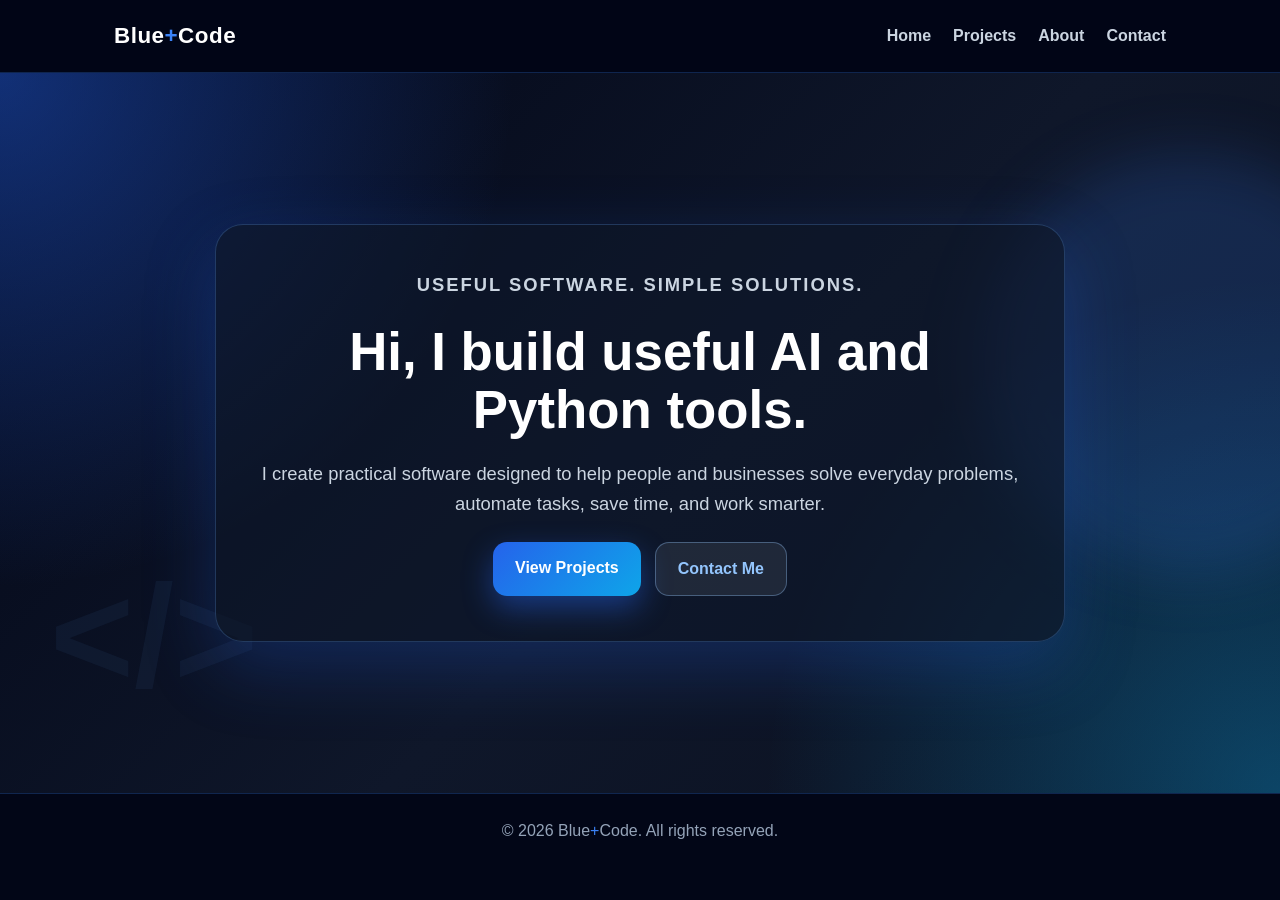
==== index.html @ 70f8fcdc "Add files via upload" ====
<!DOCTYPE html>
<html lang="en">
<head>
  <meta charset="UTF-8" />
  <meta name="viewport" content="width=device-width, initial-scale=1.0" />
  <title>Blue<span style="color:#3b82f6;">+</span>Code</title>
  <link rel="stylesheet" href="style.css" />
</head>
<body>
  <header class="site-header">
    <nav class="navbar">
      <a href="index.html" class="logo">Blue<span style="color:#3b82f6;">+</span>Code</a>
      <div class="nav-links">
        <a href="index.html">Home</a>
        <a href="projects.html">Projects</a>
        <a href="about.html">About</a>
        <a href="contact.html">Contact</a>
      </div>
    </nav>
  </header>

  <main class="hero">
    <section class="hero-content">
      <p class="tagline">Useful software. Simple solutions.</p>
      <h1>Hi, I build useful AI and Python tools.</h1>
      <p>
        I create practical software designed to help people and businesses solve everyday problems,
        automate tasks, save time, and work smarter.
      </p>
      <div class="hero-buttons">
        <a href="projects.html" class="btn primary">View Projects</a>
        <a href="contact.html" class="btn secondary">Contact Me</a>
      </div>
    </section>
  </main>

  <footer>
    <p>© 2026 Blue<span style="color:#3b82f6;">+</span>Code. All rights reserved.</p>
  </footer>
</body>
</html>
---- style.css ----
* {
  margin: 0;
  padding: 0;
  box-sizing: border-box;
}

body {
  font-family: Arial, Helvetica, sans-serif;
  background: #020617;
  color: #e5e7eb;
  line-height: 1.6;
}

/* HEADER */
.site-header {
  background: rgba(2, 6, 23, 0.85);
  backdrop-filter: blur(14px);
  border-bottom: 1px solid rgba(59, 130, 246, 0.25);
  position: sticky;
  top: 0;
  z-index: 10;
}

.navbar {
  max-width: 1100px;
  margin: 0 auto;
  padding: 18px 24px;
  display: flex;
  justify-content: space-between;
  align-items: center;
}

.logo {
  font-size: 1.4rem;
  font-weight: 800;
  color: #ffffff;
  text-decoration: none;
  letter-spacing: 0.5px;
}

.nav-links {
  display: flex;
  gap: 22px;
}

.nav-links a {
  text-decoration: none;
  color: #cbd5e1;
  font-weight: 600;
  transition: 0.25s ease;
}

.nav-links a:hover {
  color: #60a5fa;
  text-shadow: 0 0 12px #3b82f6;
}

/* HERO */
.hero {
  min-height: 80vh;
  display: flex;
  align-items: center;
  justify-content: center;
  padding: 70px 24px;
  background:
    radial-gradient(circle at top left, rgba(37, 99, 235, 0.45), transparent 35%),
    radial-gradient(circle at bottom right, rgba(14, 165, 233, 0.35), transparent 35%),
    linear-gradient(135deg, #020617, #0f172a 55%, #0b1120);
  position: relative;
  overflow: hidden;
}

.hero::before {
  content: "";
  position: absolute;
  width: 420px;
  height: 420px;
  border-radius: 50%;
  background: rgba(59, 130, 246, 0.18);
  filter: blur(30px);
  top: 80px;
  right: -120px;
}

.hero::after {
  content: "</>";
  position: absolute;
  bottom: 40px;
  left: 50px;
  font-size: 9rem;
  font-weight: bold;
  color: rgba(96, 165, 250, 0.06);
}

.hero-content {
  max-width: 850px;
  text-align: center;
  position: relative;
  z-index: 2;
  padding: 45px;
  border-radius: 28px;
  background: rgba(15, 23, 42, 0.65);
  border: 1px solid rgba(96, 165, 250, 0.25);
  box-shadow: 0 25px 70px rgba(37, 99, 235, 0.25);
}

.tagline {
  color: #60a5fa;
  font-weight: bold;
  margin-bottom: 12px;
  text-transform: uppercase;
  letter-spacing: 2px;
}

h1 {
  font-size: 3.3rem;
  line-height: 1.1;
  margin-bottom: 20px;
  color: #ffffff;
}

.hero-content p {
  font-size: 1.15rem;
  color: #cbd5e1;
  margin-bottom: 24px;
}

/* BUTTONS */
.hero-buttons {
  display: flex;
  justify-content: center;
  gap: 14px;
  flex-wrap: wrap;
}

.btn {
  display: inline-block;
  padding: 13px 22px;
  border-radius: 14px;
  text-decoration: none;
  font-weight: bold;
  transition: 0.25s ease;
}

.btn.primary {
  background: linear-gradient(135deg, #2563eb, #0ea5e9);
  color: #ffffff;
  box-shadow: 0 12px 30px rgba(37, 99, 235, 0.45);
}

.btn.primary:hover {
  transform: translateY(-3px);
  box-shadow: 0 18px 40px rgba(37, 99, 235, 0.65);
}

.btn.secondary {
  background: rgba(255, 255, 255, 0.08);
  color: #93c5fd;
  border: 1px solid rgba(147, 197, 253, 0.35);
}

.btn.secondary:hover {
  background: rgba(59, 130, 246, 0.18);
  transform: translateY(-3px);
}

/* OTHER PAGES */
.page-container {
  max-width: 1000px;
  margin: 0 auto;
  padding: 70px 24px;
  min-height: 75vh;
}

.page-title {
  text-align: center;
  margin-bottom: 40px;
}

.page-title p {
  color: #94a3b8;
  font-size: 1.1rem;
}

.empty-section,
.about-card {
  background: rgba(15, 23, 42, 0.8);
  border: 1px solid rgba(96, 165, 250, 0.25);
  border-radius: 22px;
  box-shadow: 0 20px 50px rgba(37, 99, 235, 0.18);
}

.empty-section {
  min-height: 300px;
}

.about-card {
  padding: 40px;
}

.about-card p {
  color: #cbd5e1;
  margin-bottom: 18px;
  font-size: 1.08rem;
}

/* FOOTER */
footer {
  text-align: center;
  padding: 24px;
  color: #94a3b8;
  background: #020617;
  border-top: 1px solid rgba(59, 130, 246, 0.25);
}

/* MOBILE */
@media (max-width: 700px) {
  .navbar {
    flex-direction: column;
    gap: 14px;
  }

  .nav-links {
    gap: 14px;
    flex-wrap: wrap;
    justify-content: center;
  }

  h1 {
    font-size: 2.3rem;
  }

  .hero-content {
    padding: 30px 22px;
  }

  .about-card {
    padding: 28px;
  }
}

@media (max-width: 480px) {
  .hero {
    padding: 50px 16px;
    min-height: 85vh;
  }

  .hero-content {
    padding: 26px 18px;
    border-radius: 22px;
  }

  h1 {
    font-size: 2rem;
  }

  .hero-content p {
    font-size: 1rem;
  }

  .btn {
    width: 100%;
    text-align: center;
  }

  .hero-buttons {
    width: 100%;
  }

  .nav-links a {
    font-size: 0.95rem;
  }

  .logo {
    font-size: 1.25rem;
  }
}
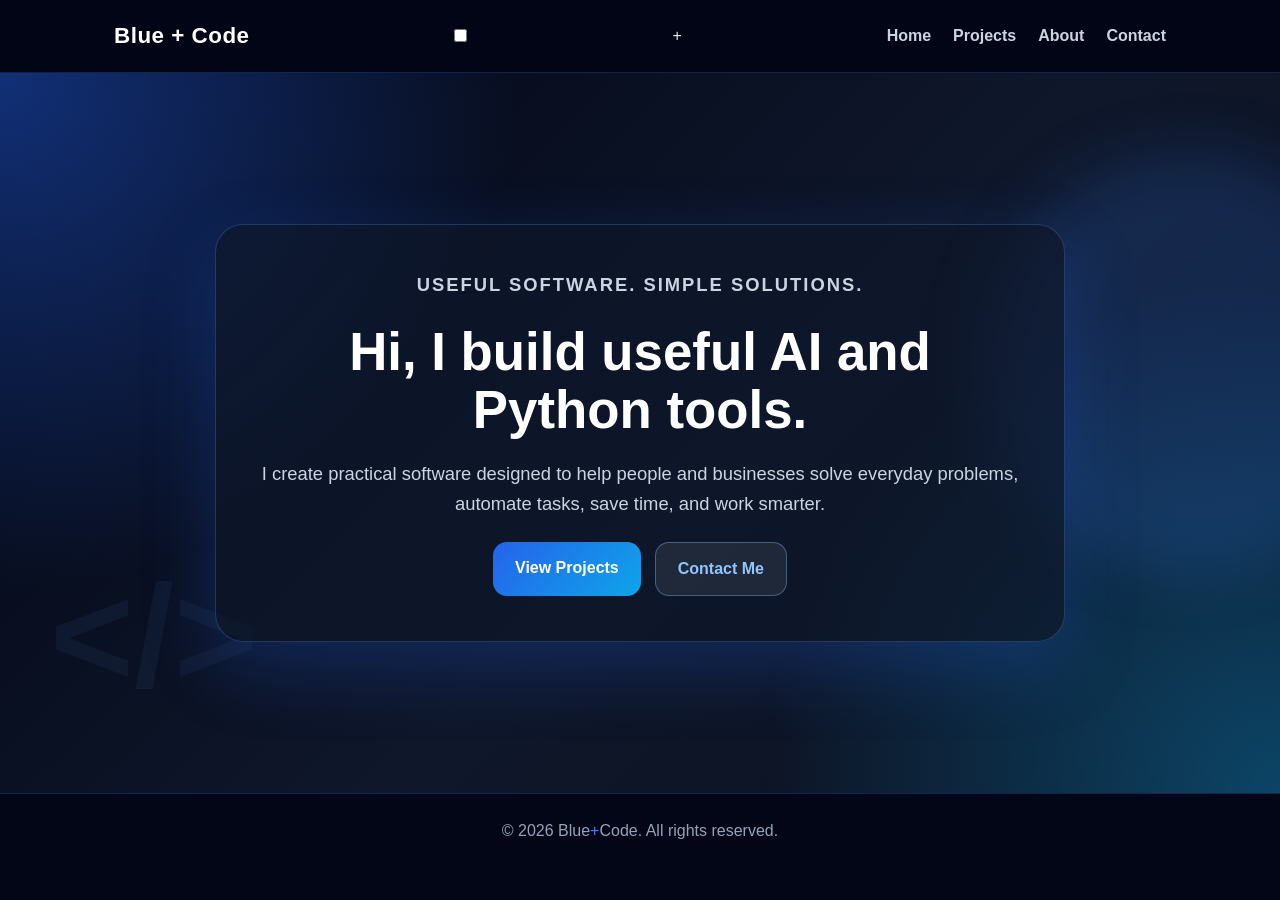
==== commit cb21447a: "Update index.html" ====
--- a/index.html
+++ b/index.html
@@ -3,13 +3,23 @@
 <head>
   <meta charset="UTF-8" />
   <meta name="viewport" content="width=device-width, initial-scale=1.0" />
-  <title>Blue<span style="color:#3b82f6;">+</span>Code</title>
+  <title>Blue+Code</title>
   <link rel="stylesheet" href="style.css" />
 </head>
 <body>
   <header class="site-header">
     <nav class="navbar">
-      <a href="index.html" class="logo">Blue<span style="color:#3b82f6;">+</span>Code</a>
+      <a href="index.html" class="logo">
+  Blue
+  <span class="mobile-menu-plus">+</span>
+  Code
+</a>
+
+<input type="checkbox" id="mobile-menu-toggle">
+
+<label for="mobile-menu-toggle" class="mobile-menu-btn">
+  +
+</label>
       <div class="nav-links">
         <a href="index.html">Home</a>
         <a href="projects.html">Projects</a>
--- a/style.css
+++ b/style.css
@@ -274,4 +274,94 @@
   .logo {
     font-size: 1.25rem;
   }
+}
+
+/* REMOVE TAP / FOCUS SQUARES COMPLETELY */
+* {
+  -webkit-tap-highlight-color: transparent !important;
+}
+
+a,
+button,
+.btn,
+input,
+textarea,
+select,
+a:focus,
+a:active,
+a:focus-visible,
+button:focus,
+button:active,
+button:focus-visible,
+.btn:focus,
+.btn:active,
+.btn:focus-visible {
+  outline: none !important;
+  box-shadow: none !important;
+}
+
+/*Contact form*/
+.contact-form {
+  max-width: 600px;
+  margin: 40px auto;
+  padding: 32px;
+  display: flex;
+  flex-direction: column;
+  gap: 16px;
+  background: rgba(15, 23, 42, 0.65);
+  border: 1px solid rgba(96, 165, 250, 0.25);
+  border-radius: 24px;
+  box-shadow: 0 25px 70px rgba(37, 99, 235, 0.18);
+}
+
+.contact-form input,
+.contact-form select,
+.contact-form textarea {
+  width: 100%;
+  padding: 15px 16px;
+  border-radius: 14px;
+  border: 1px solid rgba(96, 165, 250, 0.35);
+  background: rgba(2, 6, 23, 0.85);
+  color: #ffffff;
+  font-size: 1rem;
+  outline: none;
+}
+
+.contact-form input::placeholder,
+.contact-form textarea::placeholder {
+  color: #94a3b8;
+}
+
+.phone-row {
+  display: flex;
+  gap: 12px;
+}
+
+.phone-row select {
+  max-width: 130px;
+}
+
+.contact-form textarea {
+  min-height: 140px;
+  resize: vertical;
+}
+
+.contact-form button {
+  margin-top: 8px;
+  border: none;
+  cursor: pointer;
+}
+
+@media (max-width: 600px) {
+  .contact-form {
+    padding: 24px 18px;
+  }
+
+  .phone-row {
+    flex-direction: column;
+  }
+
+  .phone-row select {
+    max-width: 100%;
+  }
 }
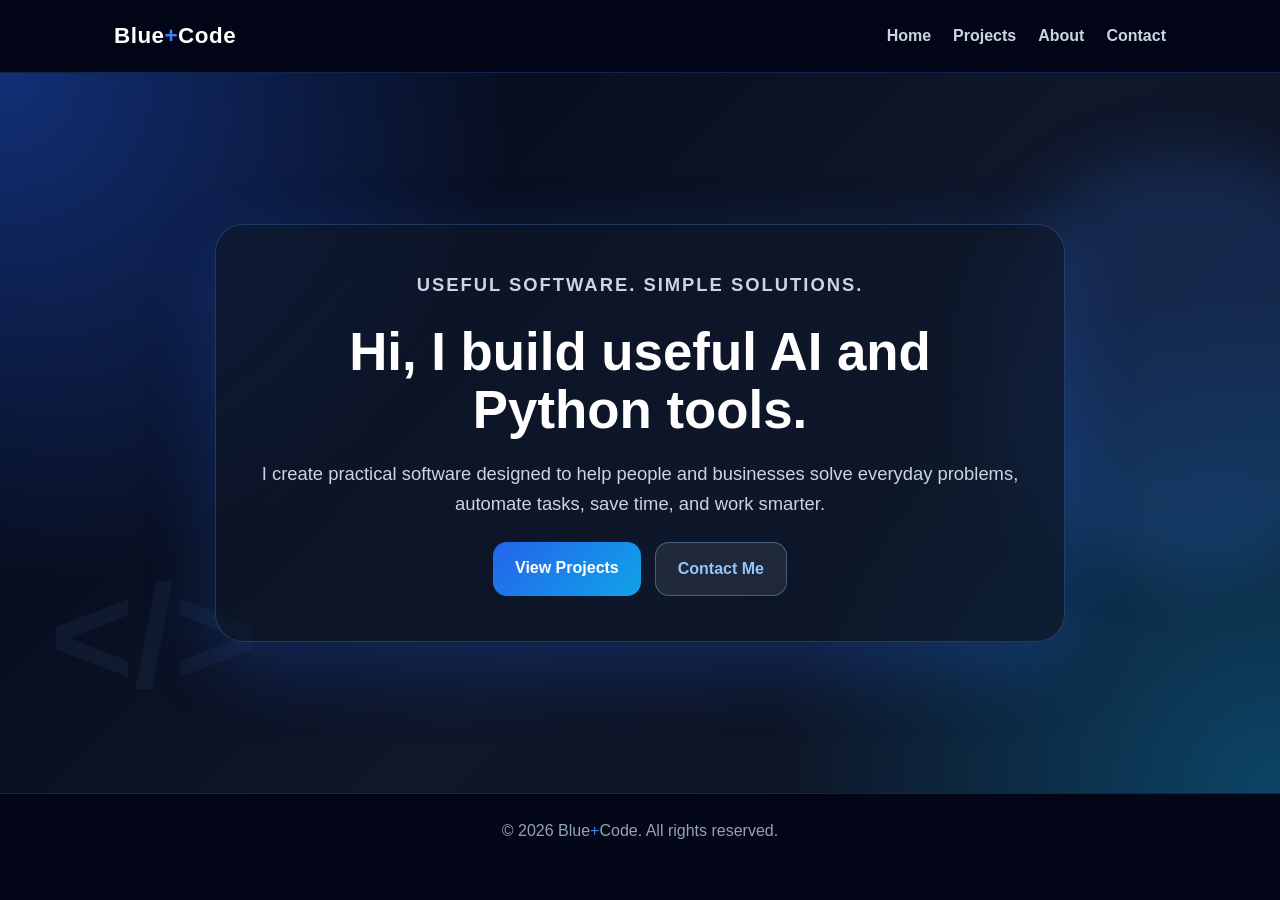
==== commit 9b6f3fe7: "Update index.html" ====
--- a/index.html
+++ b/index.html
@@ -9,17 +9,7 @@
 <body>
   <header class="site-header">
     <nav class="navbar">
-      <a href="index.html" class="logo">
-  Blue
-  <span class="mobile-menu-plus">+</span>
-  Code
-</a>
-
-<input type="checkbox" id="mobile-menu-toggle">
-
-<label for="mobile-menu-toggle" class="mobile-menu-btn">
-  +
-</label>
+      <a href="index.html" class="logo">Blue<span style="color:#3b82f6;">+</span>Code</a>
       <div class="nav-links">
         <a href="index.html">Home</a>
         <a href="projects.html">Projects</a>
--- a/style.css
+++ b/style.css
@@ -364,4 +364,5 @@
   .phone-row select {
     max-width: 100%;
   }
-}+}
+
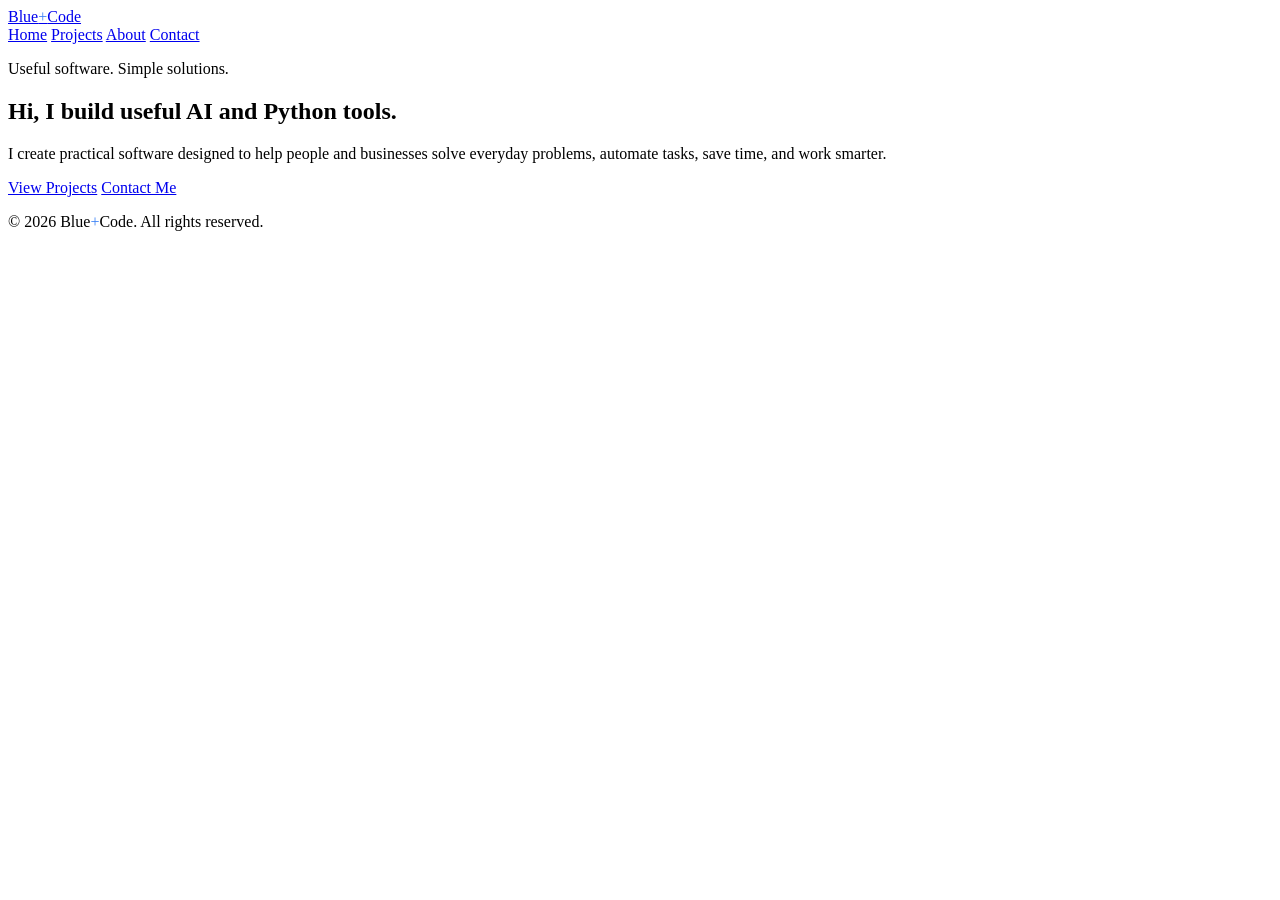
==== commit e70e8ed5: "Update index.html" ====
--- a/index.html
+++ b/index.html
@@ -4,7 +4,7 @@
   <meta charset="UTF-8" />
   <meta name="viewport" content="width=device-width, initial-scale=1.0" />
   <title>Blue+Code</title>
-  <link rel="stylesheet" href="style.css" />
+  <link rel="stylesheet" ref="style.css" />
 </head>
 <body>
   <header class="site-header">
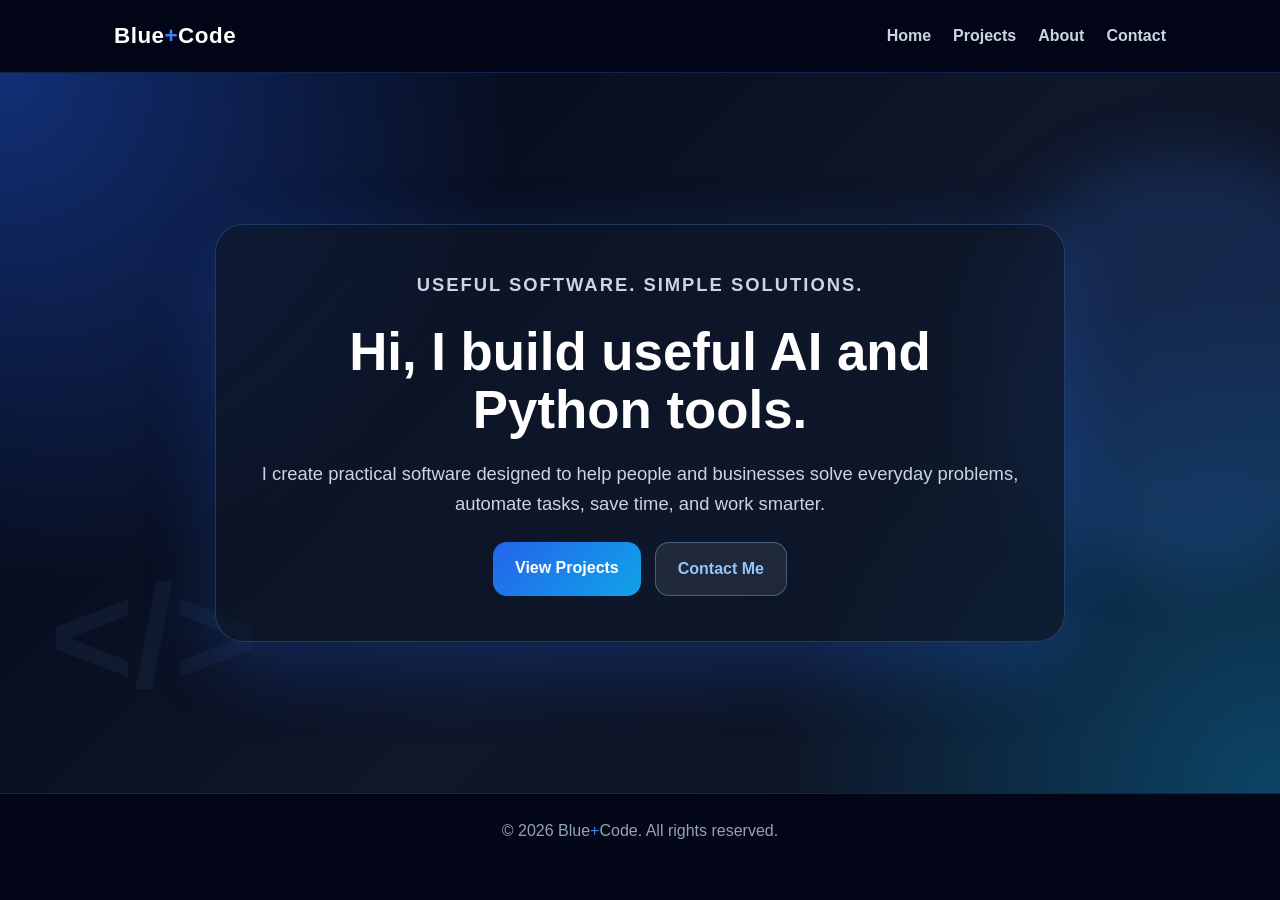
==== commit 24be8ff4: "Update index.html" ====
--- a/index.html
+++ b/index.html
@@ -4,12 +4,16 @@
   <meta charset="UTF-8" />
   <meta name="viewport" content="width=device-width, initial-scale=1.0" />
   <title>Blue+Code</title>
-  <link rel="stylesheet" ref="style.css" />
+  <link rel="stylesheet" href="style.css" />
 </head>
+
 <body>
   <header class="site-header">
     <nav class="navbar">
-      <a href="index.html" class="logo">Blue<span style="color:#3b82f6;">+</span>Code</a>
+      <a href="index.html" class="logo">
+        Blue<span style="color:#3b82f6;">+</span>Code
+      </a>
+
       <div class="nav-links">
         <a href="index.html">Home</a>
         <a href="projects.html">Projects</a>
@@ -22,11 +26,14 @@
   <main class="hero">
     <section class="hero-content">
       <p class="tagline">Useful software. Simple solutions.</p>
+
       <h1>Hi, I build useful AI and Python tools.</h1>
+
       <p>
         I create practical software designed to help people and businesses solve everyday problems,
         automate tasks, save time, and work smarter.
       </p>
+
       <div class="hero-buttons">
         <a href="projects.html" class="btn primary">View Projects</a>
         <a href="contact.html" class="btn secondary">Contact Me</a>
@@ -38,4 +45,4 @@
     <p>© 2026 Blue<span style="color:#3b82f6;">+</span>Code. All rights reserved.</p>
   </footer>
 </body>
-</html>
+</html>
--- a/style.css
+++ b/style.css
@@ -0,0 +1,367 @@
+* {
+  margin: 0;
+  padding: 0;
+  box-sizing: border-box;
+}
+
+body {
+  font-family: Arial, Helvetica, sans-serif;
+  background: #020617;
+  color: #e5e7eb;
+  line-height: 1.6;
+}
+
+/* HEADER */
+.site-header {
+  background: rgba(2, 6, 23, 0.85);
+  backdrop-filter: blur(14px);
+  border-bottom: 1px solid rgba(59, 130, 246, 0.25);
+  position: sticky;
+  top: 0;
+  z-index: 10;
+}
+
+.navbar {
+  max-width: 1100px;
+  margin: 0 auto;
+  padding: 18px 24px;
+  display: flex;
+  justify-content: space-between;
+  align-items: center;
+}
+
+.logo {
+  font-size: 1.4rem;
+  font-weight: 800;
+  color: #ffffff;
+  text-decoration: none;
+  letter-spacing: 0.5px;
+}
+
+.nav-links {
+  display: flex;
+  gap: 22px;
+}
+
+.nav-links a {
+  text-decoration: none;
+  color: #cbd5e1;
+  font-weight: 600;
+  transition: 0.25s ease;
+}
+
+.nav-links a:hover {
+  color: #60a5fa;
+  text-shadow: 0 0 12px #3b82f6;
+}
+
+/* HERO */
+.hero {
+  min-height: 80vh;
+  display: flex;
+  align-items: center;
+  justify-content: center;
+  padding: 70px 24px;
+  background:
+    radial-gradient(circle at top left, rgba(37, 99, 235, 0.45), transparent 35%),
+    radial-gradient(circle at bottom right, rgba(14, 165, 233, 0.35), transparent 35%),
+    linear-gradient(135deg, #020617, #0f172a 55%, #0b1120);
+  position: relative;
+  overflow: hidden;
+}
+
+.hero::before {
+  content: "";
+  position: absolute;
+  width: 420px;
+  height: 420px;
+  border-radius: 50%;
+  background: rgba(59, 130, 246, 0.18);
+  filter: blur(30px);
+  top: 80px;
+  right: -120px;
+}
+
+.hero::after {
+  content: "</>";
+  position: absolute;
+  bottom: 40px;
+  left: 50px;
+  font-size: 9rem;
+  font-weight: bold;
+  color: rgba(96, 165, 250, 0.06);
+}
+
+.hero-content {
+  max-width: 850px;
+  text-align: center;
+  position: relative;
+  z-index: 2;
+  padding: 45px;
+  border-radius: 28px;
+  background: rgba(15, 23, 42, 0.65);
+  border: 1px solid rgba(96, 165, 250, 0.25);
+  box-shadow: 0 25px 70px rgba(37, 99, 235, 0.25);
+}
+
+.tagline {
+  color: #60a5fa;
+  font-weight: bold;
+  margin-bottom: 12px;
+  text-transform: uppercase;
+  letter-spacing: 2px;
+}
+
+h1 {
+  font-size: 3.3rem;
+  line-height: 1.1;
+  margin-bottom: 20px;
+  color: #ffffff;
+}
+
+.hero-content p {
+  font-size: 1.15rem;
+  color: #cbd5e1;
+  margin-bottom: 24px;
+}
+
+/* BUTTONS */
+.hero-buttons {
+  display: flex;
+  justify-content: center;
+  gap: 14px;
+  flex-wrap: wrap;
+}
+
+.btn {
+  display: inline-block;
+  padding: 13px 22px;
+  border-radius: 14px;
+  text-decoration: none;
+  font-weight: bold;
+  transition: 0.25s ease;
+}
+
+.btn.primary {
+  background: linear-gradient(135deg, #2563eb, #0ea5e9);
+  color: #ffffff;
+  box-shadow: 0 12px 30px rgba(37, 99, 235, 0.45);
+}
+
+.btn.primary:hover {
+  transform: translateY(-3px);
+  box-shadow: 0 18px 40px rgba(37, 99, 235, 0.65);
+}
+
+.btn.secondary {
+  background: rgba(255, 255, 255, 0.08);
+  color: #93c5fd;
+  border: 1px solid rgba(147, 197, 253, 0.35);
+}
+
+.btn.secondary:hover {
+  background: rgba(59, 130, 246, 0.18);
+  transform: translateY(-3px);
+}
+
+/* OTHER PAGES */
+.page-container {
+  max-width: 1000px;
+  margin: 0 auto;
+  padding: 70px 24px;
+  min-height: 75vh;
+}
+
+.page-title {
+  text-align: center;
+  margin-bottom: 40px;
+}
+
+.page-title p {
+  color: #94a3b8;
+  font-size: 1.1rem;
+}
+
+.empty-section,
+.about-card {
+  background: rgba(15, 23, 42, 0.8);
+  border: 1px solid rgba(96, 165, 250, 0.25);
+  border-radius: 22px;
+  box-shadow: 0 20px 50px rgba(37, 99, 235, 0.18);
+}
+
+.empty-section {
+  min-height: 300px;
+}
+
+.about-card {
+  padding: 40px;
+}
+
+.about-card p {
+  color: #cbd5e1;
+  margin-bottom: 18px;
+  font-size: 1.08rem;
+}
+
+/* FOOTER */
+footer {
+  text-align: center;
+  padding: 24px;
+  color: #94a3b8;
+  background: #020617;
+  border-top: 1px solid rgba(59, 130, 246, 0.25);
+}
+
+/* MOBILE */
+@media (max-width: 700px) {
+  .navbar {
+    flex-direction: column;
+    gap: 14px;
+  }
+
+  .nav-links {
+    gap: 14px;
+    flex-wrap: wrap;
+    justify-content: center;
+  }
+
+  h1 {
+    font-size: 2.3rem;
+  }
+
+  .hero-content {
+    padding: 30px 22px;
+  }
+
+  .about-card {
+    padding: 28px;
+  }
+}
+
+@media (max-width: 480px) {
+  .hero {
+    padding: 50px 16px;
+    min-height: 85vh;
+  }
+
+  .hero-content {
+    padding: 26px 18px;
+    border-radius: 22px;
+  }
+
+  h1 {
+    font-size: 2rem;
+  }
+
+  .hero-content p {
+    font-size: 1rem;
+  }
+
+  .btn {
+    width: 100%;
+    text-align: center;
+  }
+
+  .hero-buttons {
+    width: 100%;
+  }
+
+  .nav-links a {
+    font-size: 0.95rem;
+  }
+
+  .logo {
+    font-size: 1.25rem;
+  }
+}
+
+/* REMOVE TAP / FOCUS SQUARES COMPLETELY */
+* {
+  -webkit-tap-highlight-color: transparent !important;
+}
+
+a,
+button,
+.btn,
+input,
+textarea,
+select,
+a:focus,
+a:active,
+a:focus-visible,
+button:focus,
+button:active,
+button:focus-visible,
+.btn:focus,
+.btn:active,
+.btn:focus-visible {
+  outline: none !important;
+  box-shadow: none !important;
+}
+
+/* CONTACT FORM */
+.contact-form {
+  max-width: 600px;
+  margin: 40px auto;
+  padding: 32px;
+  display: flex;
+  flex-direction: column;
+  gap: 16px;
+  background: rgba(15, 23, 42, 0.65);
+  border: 1px solid rgba(96, 165, 250, 0.25);
+  border-radius: 24px;
+  box-shadow: 0 25px 70px rgba(37, 99, 235, 0.18);
+}
+
+.contact-form input,
+.contact-form select,
+.contact-form textarea {
+  width: 100%;
+  padding: 15px 16px;
+  border-radius: 14px;
+  border: 1px solid rgba(96, 165, 250, 0.35);
+  background: rgba(2, 6, 23, 0.85);
+  color: #ffffff;
+  font-size: 1rem;
+  outline: none;
+}
+
+.contact-form input::placeholder,
+.contact-form textarea::placeholder {
+  color: #94a3b8;
+}
+
+.phone-row {
+  display: flex;
+  gap: 12px;
+}
+
+.phone-row select {
+  max-width: 190px;
+}
+
+.contact-form textarea {
+  min-height: 140px;
+  resize: vertical;
+}
+
+.contact-form button {
+  margin-top: 8px;
+  border: none;
+  cursor: pointer;
+}
+
+@media (max-width: 600px) {
+  .contact-form {
+    padding: 24px 18px;
+  }
+
+  .phone-row {
+    flex-direction: column;
+  }
+
+  .phone-row select {
+    max-width: 100%;
+  }
+}
